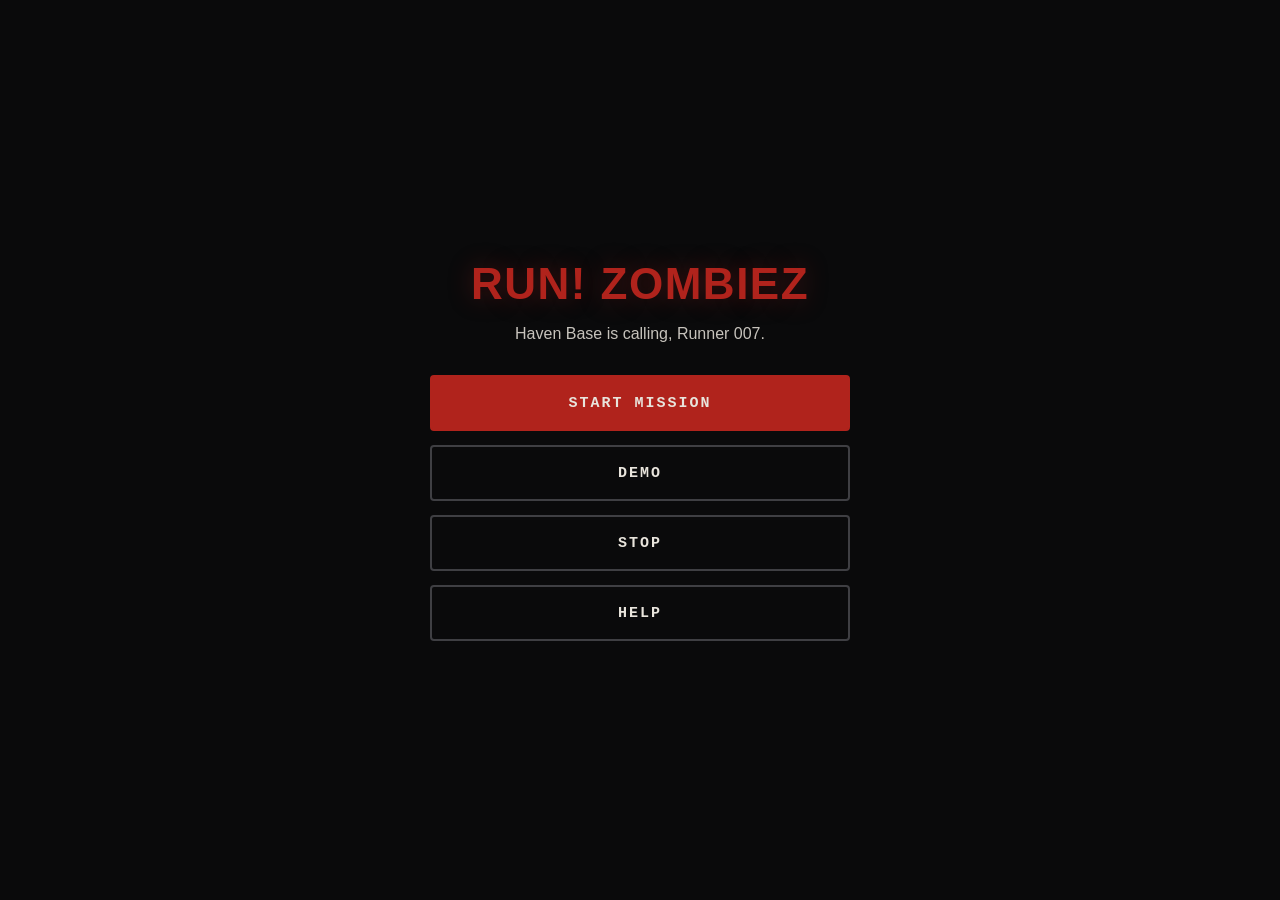
==== web/index.html @ e7c89967 "Pivot to a web app (PWA): build, serve, and verify Run! Zombiez in-browser This dev environment has " ====
<!doctype html>
<html lang="en">
<head>
  <meta charset="utf-8" />
  <meta name="viewport" content="width=device-width, initial-scale=1, viewport-fit=cover" />
  <meta name="theme-color" content="#0A0A0B" />
  <meta name="description" content="Run! Zombiez — a hands-free, cinematic zombie-survival running experience." />
  <title>Run! Zombiez</title>
  <link rel="manifest" href="manifest.webmanifest" />
  <link rel="icon" href="icons/icon.svg" type="image/svg+xml" />
  <link rel="apple-touch-icon" href="icons/icon.svg" />
  <link rel="stylesheet" href="css/style.css" />
</head>
<body>
  <main id="app">

    <section id="screen-home" class="screen active">
      <div class="home-content">
        <h1 class="title">RUN! ZOMBIEZ</h1>
        <p class="tagline">Haven Base is calling, Runner 007.</p>

        <div class="button-stack">
          <button id="btn-start" class="btn btn-primary">START MISSION</button>
          <button id="btn-demo" class="btn btn-outline">DEMO</button>
          <button id="btn-stop" class="btn btn-outline">STOP</button>
          <button id="btn-help" class="btn btn-outline">HELP</button>
        </div>
      </div>
    </section>

    <section id="screen-mission" class="screen">
      <div class="mission-content">
        <p id="mission-label" class="mission-label">MISSION IN PROGRESS</p>
        <h2 id="mission-name" class="mission-name"></h2>

        <div id="mission-artwork" class="mission-artwork" aria-hidden="true"></div>

        <div class="mission-dialogue">
          <p id="mission-speaker" class="mission-speaker"></p>
          <p id="mission-text" class="mission-text"></p>
        </div>

        <div class="button-stack">
          <button id="btn-mission-stop" class="btn btn-primary">STOP</button>
          <button id="btn-mission-home" class="btn btn-outline" hidden>RETURN TO HAVEN BASE</button>
        </div>
      </div>
    </section>

    <section id="screen-help" class="screen">
      <div class="help-content">
        <h2 class="section-title">FIELD MANUAL</h2>
        <p class="help-body">
          Run! Zombiez is a hands-free audio mission. Pick a mission or tap DEMO, put your
          phone away, and move. Haven Base will guide you through radio transmissions,
          survivor chatter, and the threats along your route. Tap STOP at any time to abort
          and return to base.
        </p>
        <button id="btn-help-back" class="btn btn-outline">BACK TO HAVEN BASE</button>
      </div>
    </section>

  </main>

  <script type="module" src="js/app.js"></script>
</body>
</html>
---- web/css/style.css ----
/* Dark apocalyptic noir graphic-novel palette — dark-only by design. */
:root {
  --haven-black: #0A0A0B;
  --ash-gray: #2B2B2E;
  --ash-gray-light: #3F3F43;
  --bone-white: #E8E4DC;
  --warning-red: #B0231C;
  --warning-red-dark: #7E1813;
  --emergency-amber: #D98324;
  --static-green: #3A5A40;
}

* { box-sizing: border-box; }

html, body {
  margin: 0;
  padding: 0;
  height: 100%;
  background: var(--haven-black);
  color: var(--bone-white);
  font-family: -apple-system, "Segoe UI", Roboto, sans-serif;
  -webkit-tap-highlight-color: transparent;
  overscroll-behavior: none;
}

#app {
  min-height: 100vh;
  min-height: 100dvh;
  display: flex;
  flex-direction: column;
}

.screen {
  display: none;
  flex: 1;
  padding: max(24px, env(safe-area-inset-top)) 24px max(24px, env(safe-area-inset-bottom));
}

.screen.active {
  display: flex;
  flex-direction: column;
}

/* ---- Home ---- */
.home-content {
  margin: auto;
  width: 100%;
  max-width: 420px;
  text-align: center;
  display: flex;
  flex-direction: column;
  align-items: center;
  gap: 16px;
}

.title {
  font-size: clamp(2rem, 9vw, 2.75rem);
  font-weight: 900;
  letter-spacing: 1.5px;
  color: var(--warning-red);
  margin: 0;
  text-shadow: 0 0 24px rgba(176, 35, 28, 0.35);
}

.tagline {
  color: var(--bone-white);
  opacity: 0.85;
  margin: 0 0 16px;
}

.button-stack {
  width: 100%;
  display: flex;
  flex-direction: column;
  gap: 14px;
}

.btn {
  width: 100%;
  height: 56px;
  border-radius: 4px;
  font-family: "Courier New", ui-monospace, monospace;
  font-weight: 700;
  font-size: 15px;
  letter-spacing: 2px;
  cursor: pointer;
  transition: transform 80ms ease, opacity 120ms ease;
  border: 2px solid transparent;
}
.btn:active { transform: scale(0.97); }

.btn-primary {
  background: var(--warning-red);
  color: var(--bone-white);
  border-color: var(--warning-red);
}
.btn-primary:hover { background: var(--warning-red-dark); }

.btn-outline {
  background: transparent;
  color: var(--bone-white);
  border-color: var(--ash-gray-light);
}
.btn-outline:hover { border-color: var(--emergency-amber); color: var(--emergency-amber); }

/* ---- Mission ---- */
.mission-content {
  flex: 1;
  display: flex;
  flex-direction: column;
  justify-content: space-between;
  align-items: center;
  gap: 20px;
  text-align: center;
  width: 100%;
  max-width: 480px;
  margin: 0 auto;
}

.mission-label {
  font-family: "Courier New", ui-monospace, monospace;
  letter-spacing: 2px;
  font-size: 14px;
  color: var(--warning-red);
  margin: 0;
}
.mission-label.complete { color: var(--emergency-amber); }

.mission-name {
  margin: 4px 0 0;
  font-size: 1.4rem;
  font-weight: 700;
}

.mission-artwork {
  width: 100%;
  max-width: 320px;
  aspect-ratio: 4 / 3;
  border-radius: 6px;
  overflow: hidden;
  border: 1px solid var(--ash-gray-light);
  background: var(--ash-gray);
  display: flex;
  align-items: center;
  justify-content: center;
}
.mission-artwork svg { width: 100%; height: 100%; display: block; }
.mission-artwork:empty { border-color: transparent; background: transparent; }

.mission-dialogue {
  min-height: 90px;
  display: flex;
  flex-direction: column;
  gap: 6px;
  justify-content: center;
}

.mission-speaker {
  font-family: "Courier New", ui-monospace, monospace;
  letter-spacing: 2px;
  font-size: 13px;
  color: var(--emergency-amber);
  margin: 0;
  min-height: 1em;
}

.mission-text {
  font-size: 1.05rem;
  line-height: 1.4;
  margin: 0;
  min-height: 1.4em;
}

/* ---- Help ---- */
.help-content {
  max-width: 480px;
  margin: 0 auto;
  width: 100%;
  display: flex;
  flex-direction: column;
  gap: 20px;
}

.section-title {
  color: var(--emergency-amber);
  letter-spacing: 1px;
  margin: 0;
}

.help-body {
  line-height: 1.6;
  color: var(--bone-white);
  opacity: 0.9;
}
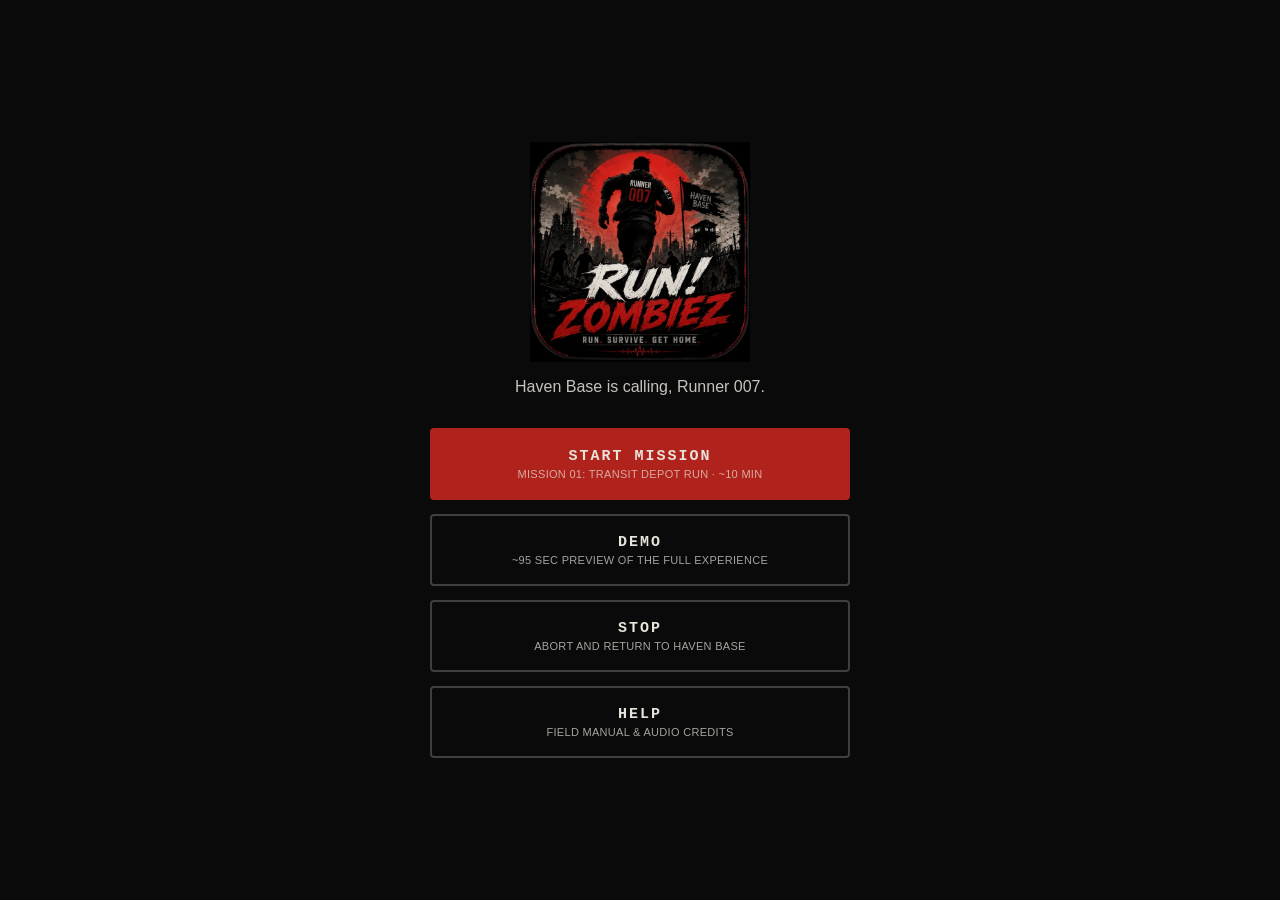
==== commit c077ffd5: "Integrate real key art: app icon, home screen hero, both platforms Replaces the placeholder hazard-t" ====
--- a/web/index.html
+++ b/web/index.html
@@ -8,7 +8,7 @@
   <title>Run! Zombiez</title>
   <link rel="manifest" href="manifest.webmanifest" />
   <link rel="icon" href="icons/icon.svg" type="image/svg+xml" />
-  <link rel="apple-touch-icon" href="icons/icon.svg" />
+  <link rel="apple-touch-icon" href="icons/apple-touch-icon.png" />
   <link rel="stylesheet" href="css/style.css" />
 </head>
 <body>
@@ -16,14 +16,26 @@
 
     <section id="screen-home" class="screen active">
       <div class="home-content">
-        <h1 class="title">RUN! ZOMBIEZ</h1>
+        <img class="hero" src="art/branding/hero.webp" alt="Run! Zombiez key art: Runner 007 running from zombies toward a red horizon, Haven Base flag in the distance." />
         <p class="tagline">Haven Base is calling, Runner 007.</p>
 
         <div class="button-stack">
-          <button id="btn-start" class="btn btn-primary">START MISSION</button>
-          <button id="btn-demo" class="btn btn-outline">DEMO</button>
-          <button id="btn-stop" class="btn btn-outline">STOP</button>
-          <button id="btn-help" class="btn btn-outline">HELP</button>
+          <button id="btn-start" class="btn btn-primary btn-captioned">
+            <span class="btn-label">START MISSION</span>
+            <span class="btn-caption">MISSION 01: TRANSIT DEPOT RUN · ~10 MIN</span>
+          </button>
+          <button id="btn-demo" class="btn btn-outline btn-captioned">
+            <span class="btn-label">DEMO</span>
+            <span class="btn-caption">~95 SEC PREVIEW OF THE FULL EXPERIENCE</span>
+          </button>
+          <button id="btn-stop" class="btn btn-outline btn-captioned">
+            <span class="btn-label">STOP</span>
+            <span class="btn-caption">ABORT AND RETURN TO HAVEN BASE</span>
+          </button>
+          <button id="btn-help" class="btn btn-outline btn-captioned">
+            <span class="btn-label">HELP</span>
+            <span class="btn-caption">FIELD MANUAL &amp; AUDIO CREDITS</span>
+          </button>
         </div>
       </div>
     </section>
@@ -56,6 +68,11 @@
           survivor chatter, and the threats along your route. Tap STOP at any time to abort
           and return to base.
         </p>
+        <p class="credits">
+          Music: "Shadowlands 1 - Horizon," "SCP-x7x (6th Floor)," and "Shadowlands 5 - Antechamber"
+          by Kevin MacLeod (incompetech.com), licensed under Creative Commons: By Attribution 4.0
+          License (creativecommons.org/licenses/by/4.0/).
+        </p>
         <button id="btn-help-back" class="btn btn-outline">BACK TO HAVEN BASE</button>
       </div>
     </section>
--- a/web/css/style.css
+++ b/web/css/style.css
@@ -53,13 +53,11 @@
   gap: 16px;
 }
 
-.title {
-  font-size: clamp(2rem, 9vw, 2.75rem);
-  font-weight: 900;
-  letter-spacing: 1.5px;
-  color: var(--warning-red);
-  margin: 0;
-  text-shadow: 0 0 24px rgba(176, 35, 28, 0.35);
+.hero {
+  width: 100%;
+  max-height: 220px;
+  object-fit: contain;
+  display: block;
 }
 
 .tagline {
@@ -103,6 +101,32 @@
 }
 .btn-outline:hover { border-color: var(--emergency-amber); color: var(--emergency-amber); }
 
+/* Two-line label+caption variant, used by the four Home screen buttons only
+   (Mission/Help screen buttons keep the plain single-line .btn style). */
+.btn-captioned {
+  height: auto;
+  min-height: 72px;
+  padding: 10px 16px;
+  display: flex;
+  flex-direction: column;
+  align-items: center;
+  justify-content: center;
+  gap: 3px;
+}
+
+.btn-label {
+  font: inherit;
+}
+
+.btn-caption {
+  font-family: -apple-system, "Segoe UI", Roboto, sans-serif;
+  font-weight: 400;
+  font-size: 11px;
+  letter-spacing: 0.3px;
+  text-transform: none;
+  opacity: 0.7;
+}
+
 /* ---- Mission ---- */
 .mission-content {
   flex: 1;
@@ -192,3 +216,10 @@
   color: var(--bone-white);
   opacity: 0.9;
 }
+
+.credits {
+  font-size: 0.8rem;
+  line-height: 1.5;
+  color: var(--bone-white);
+  opacity: 0.55;
+}
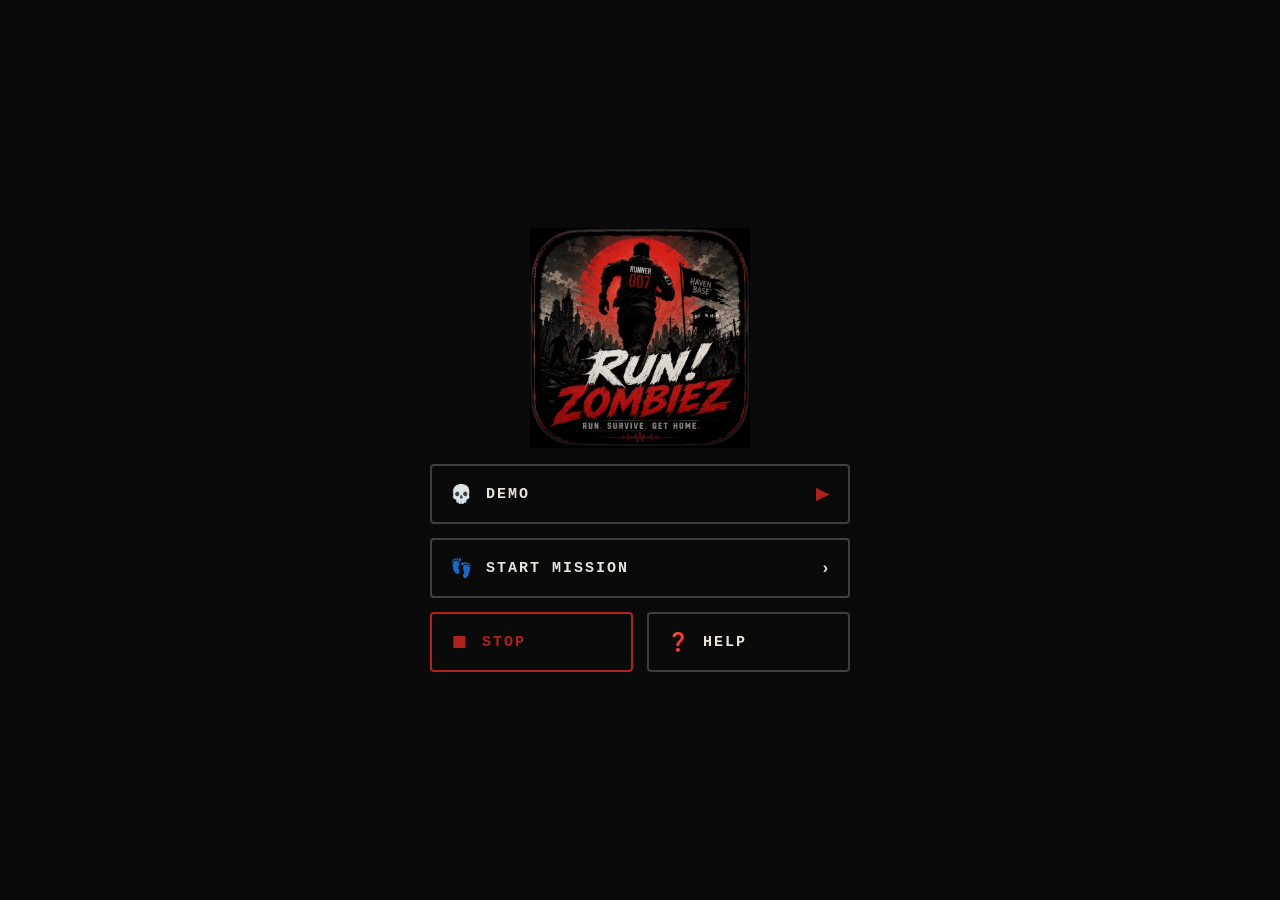
==== commit 650e78bf: "Rebuild Home screen buttons to match "Classic Look" (Option 1) exactly User pointed back at art/conc" ====
--- a/web/index.html
+++ b/web/index.html
@@ -17,25 +17,36 @@
     <section id="screen-home" class="screen active">
       <div class="home-content">
         <img class="hero" src="art/branding/hero.webp" alt="Run! Zombiez key art: Runner 007 running from zombies toward a red horizon, Haven Base flag in the distance." />
-        <p class="tagline">Haven Base is calling, Runner 007.</p>
 
         <div class="button-stack">
-          <button id="btn-start" class="btn btn-primary btn-captioned">
-            <span class="btn-label">START MISSION</span>
-            <span class="btn-caption">MISSION 01: TRANSIT DEPOT RUN · ~10 MIN</span>
+          <button id="btn-demo" class="btn btn-bordered">
+            <span class="btn-icons">
+              <span class="btn-icon">💀</span>
+              <span class="btn-text">DEMO</span>
+            </span>
+            <span class="btn-icon btn-icon-trailing accent">▶</span>
           </button>
-          <button id="btn-demo" class="btn btn-outline btn-captioned">
-            <span class="btn-label">DEMO</span>
-            <span class="btn-caption">~95 SEC PREVIEW OF THE FULL EXPERIENCE</span>
+          <button id="btn-start" class="btn btn-bordered">
+            <span class="btn-icons">
+              <span class="btn-icon">👣</span>
+              <span class="btn-text">START MISSION</span>
+            </span>
+            <span class="btn-icon btn-icon-trailing">›</span>
           </button>
-          <button id="btn-stop" class="btn btn-outline btn-captioned">
-            <span class="btn-label">STOP</span>
-            <span class="btn-caption">ABORT AND RETURN TO HAVEN BASE</span>
-          </button>
-          <button id="btn-help" class="btn btn-outline btn-captioned">
-            <span class="btn-label">HELP</span>
-            <span class="btn-caption">FIELD MANUAL &amp; AUDIO CREDITS</span>
-          </button>
+          <div class="button-row">
+            <button id="btn-stop" class="btn btn-bordered btn-danger">
+              <span class="btn-icons">
+                <span class="btn-icon">⏹</span>
+                <span class="btn-text">STOP</span>
+              </span>
+            </button>
+            <button id="btn-help" class="btn btn-bordered">
+              <span class="btn-icons">
+                <span class="btn-icon">❓</span>
+                <span class="btn-text">HELP</span>
+              </span>
+            </button>
+          </div>
         </div>
       </div>
     </section>
--- a/web/css/style.css
+++ b/web/css/style.css
@@ -60,12 +60,6 @@
   display: block;
 }
 
-.tagline {
-  color: var(--bone-white);
-  opacity: 0.85;
-  margin: 0 0 16px;
-}
-
 .button-stack {
   width: 100%;
   display: flex;
@@ -101,30 +95,57 @@
 }
 .btn-outline:hover { border-color: var(--emergency-amber); color: var(--emergency-amber); }
 
-/* Two-line label+caption variant, used by the four Home screen buttons only
+/* "Classic Look" icon-labeled variant, used by the Home screen's 4 buttons only
    (Mission/Help screen buttons keep the plain single-line .btn style). */
-.btn-captioned {
+.btn-bordered {
+  background: transparent;
+  color: var(--bone-white);
+  border-color: var(--ash-gray-light);
   height: auto;
-  min-height: 72px;
-  padding: 10px 16px;
-  display: flex;
-  flex-direction: column;
-  align-items: center;
-  justify-content: center;
-  gap: 3px;
-}
-
-.btn-label {
+  min-height: 60px;
+  padding: 12px 18px;
+  display: flex;
+  align-items: center;
+  justify-content: space-between;
+}
+.btn-bordered:hover { border-color: var(--emergency-amber); color: var(--emergency-amber); }
+
+.btn-danger {
+  border-color: var(--warning-red);
+  color: var(--warning-red);
+}
+.btn-danger:hover { border-color: var(--warning-red-dark); color: var(--warning-red-dark); }
+
+.btn-icons {
+  display: flex;
+  align-items: center;
+  gap: 12px;
+}
+
+.btn-icon {
+  font-family: -apple-system, "Segoe UI", Roboto, sans-serif;
+  font-size: 18px;
+  line-height: 1;
+}
+
+.btn-icon-trailing {
+  font-size: 16px;
+}
+.btn-icon-trailing.accent {
+  color: var(--warning-red);
+}
+
+.btn-text {
   font: inherit;
 }
 
-.btn-caption {
-  font-family: -apple-system, "Segoe UI", Roboto, sans-serif;
-  font-weight: 400;
-  font-size: 11px;
-  letter-spacing: 0.3px;
-  text-transform: none;
-  opacity: 0.7;
+.button-row {
+  display: flex;
+  gap: 14px;
+  width: 100%;
+}
+.button-row .btn {
+  flex: 1;
 }
 
 /* ---- Mission ---- */
